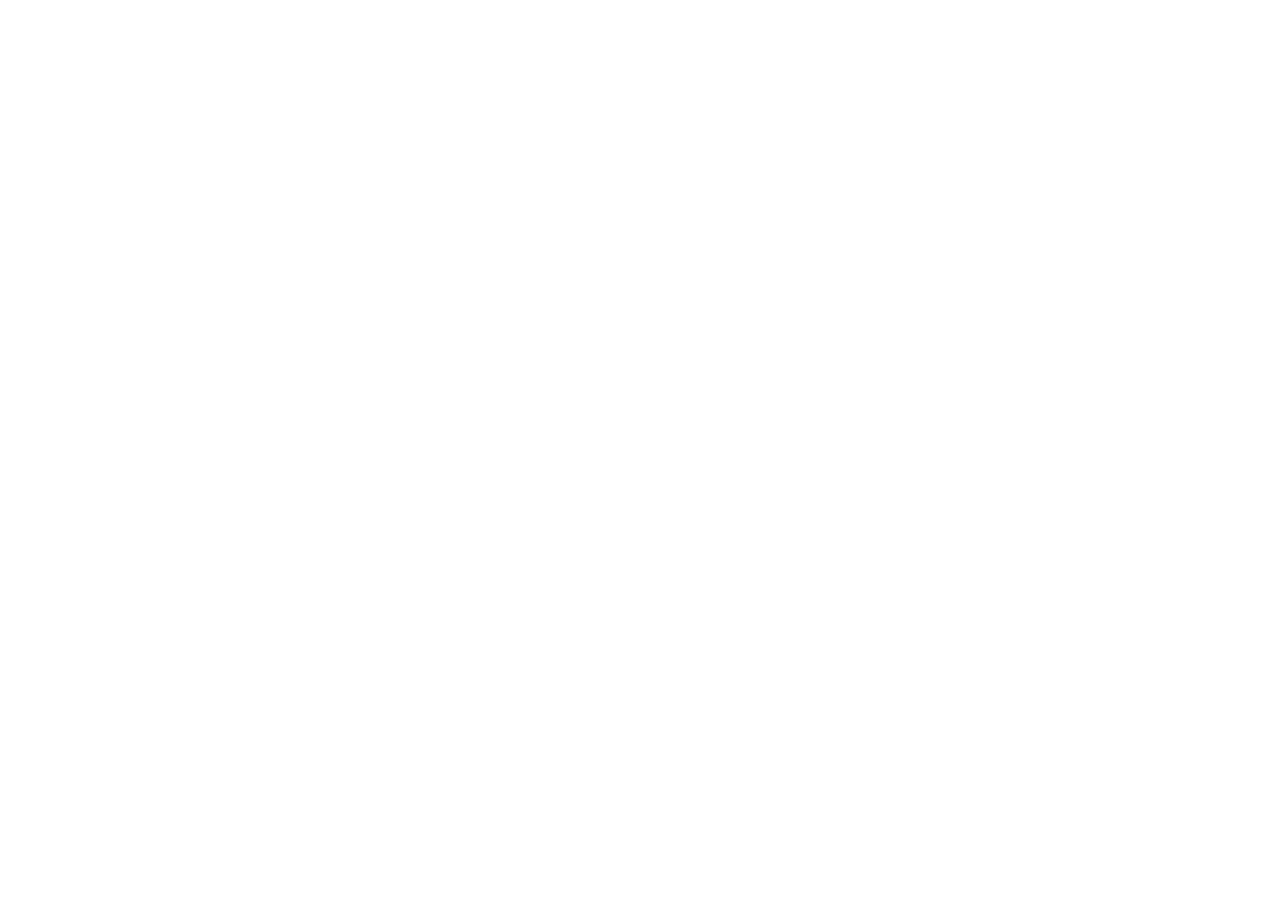
==== index.html @ 63d24fc3 "feat: :tada: proyecto css y html" ====
<!DOCTYPE html>
<html lang="en">
<head>
    <meta charset="UTF-8">
    <meta name="viewport" content="width=device-width, initial-scale=1.0">
    <link rel="stylesheet" href="https://unpkg.com/boxicons@latest/css/boxicons.min.css">
    <link rel="stylesheet" href="css/style.css">
    <title>Document</title>
</head>
<body>
    
</body>
</html>
---- css/style.css ----
@import url('https://fonts.googleapis.com/css2?family=Poppins:ital,wght@0,100;0,200;0,300;0,400;0,500;0,600;0,700;0,800;0,900;1,100;1,200;1,300;1,400;1,500;1,600;1,700;1,800;1,900&display=swap');
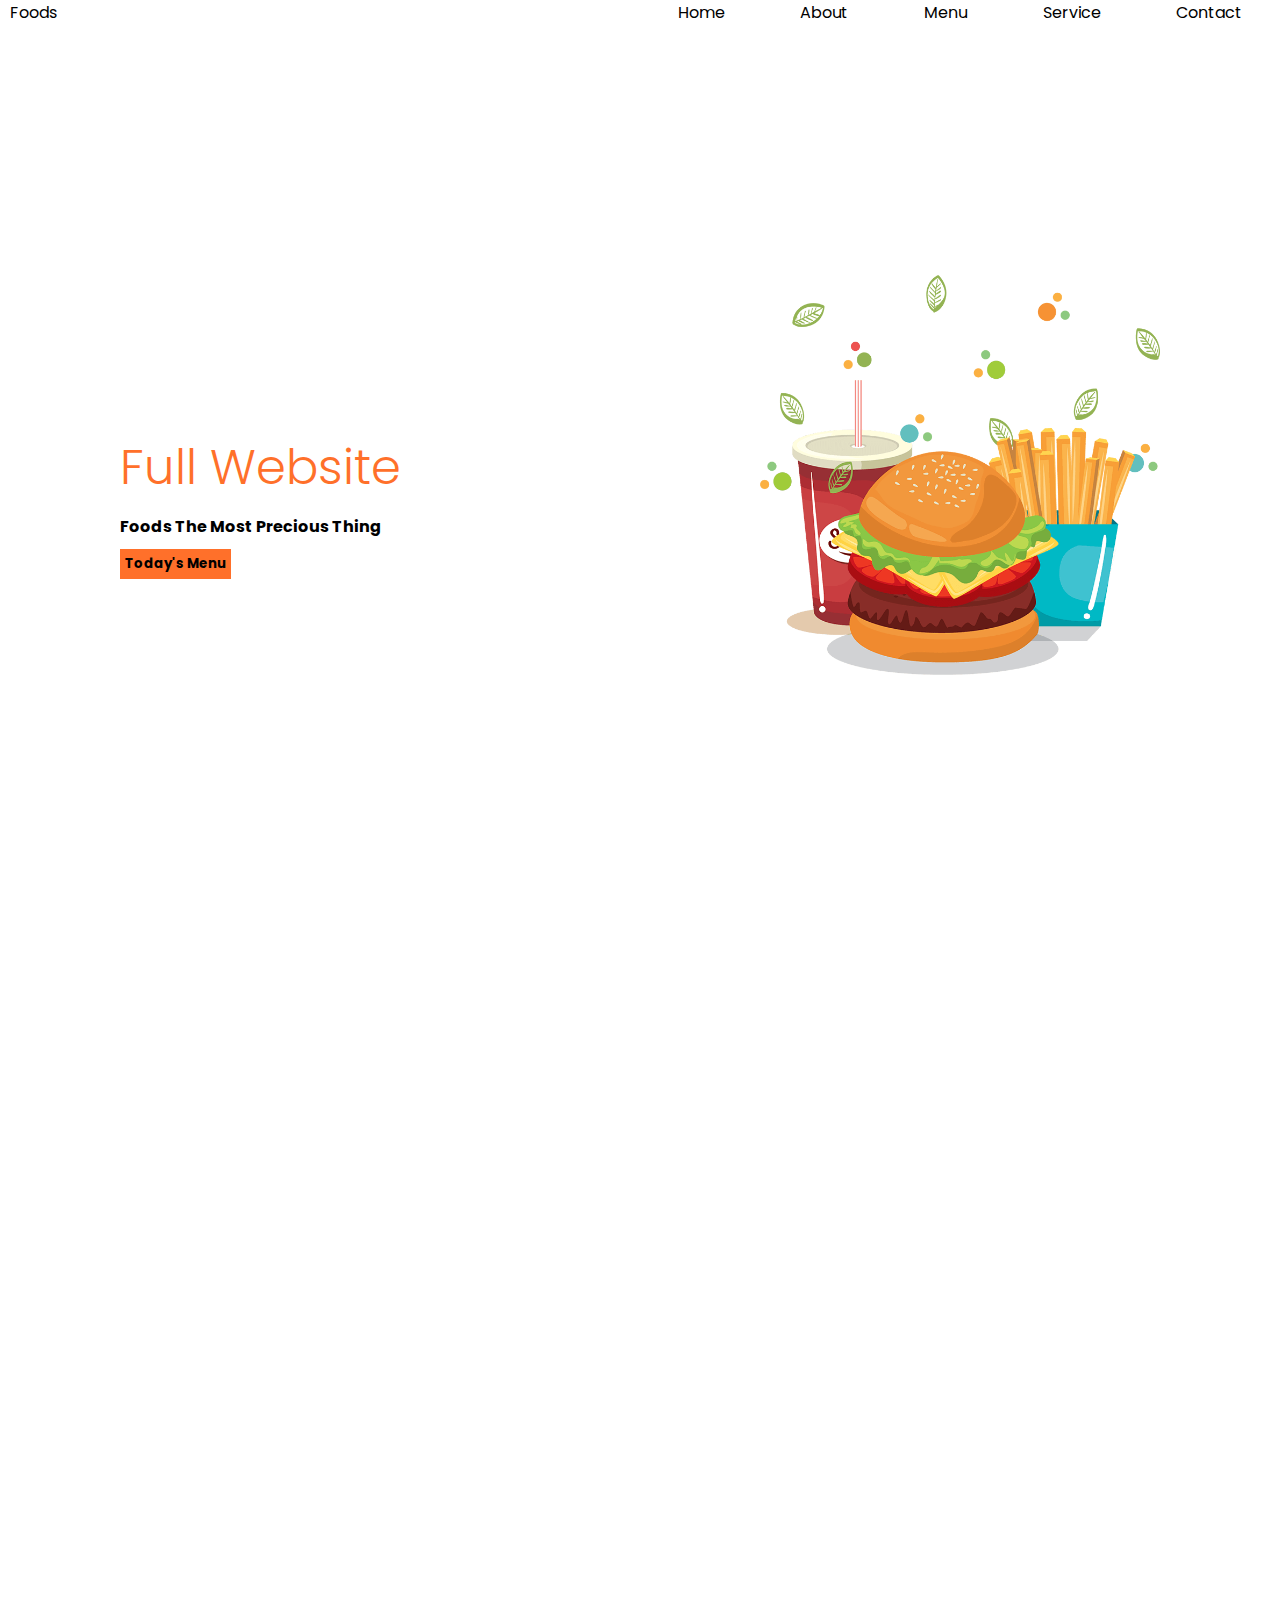
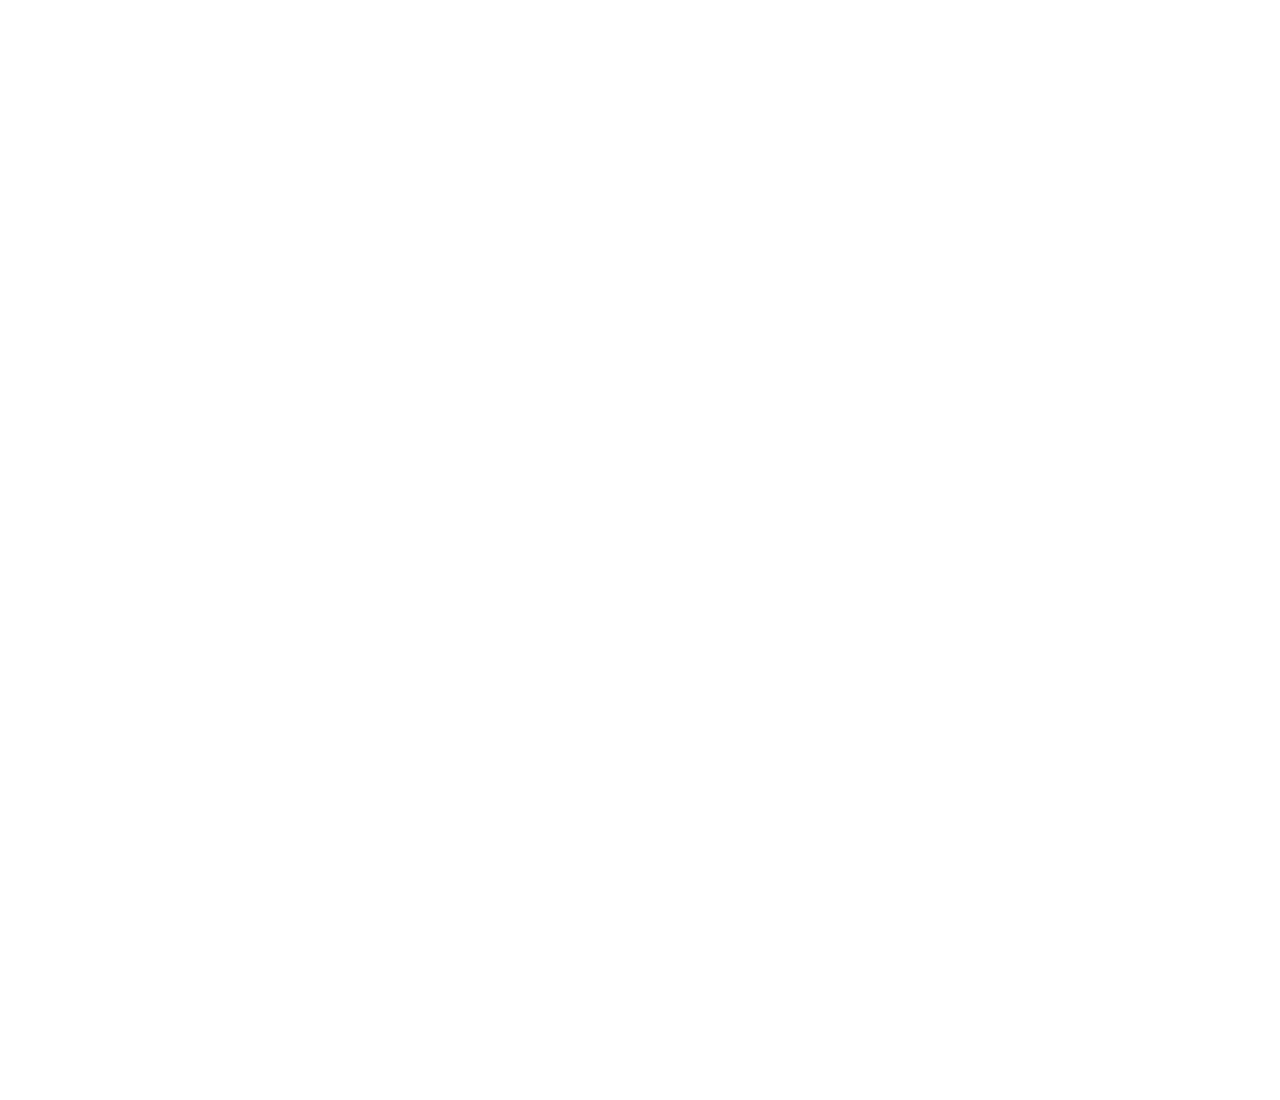
==== commit 7484424e: "feat: :lipstick: primer contenido" ====
--- a/index.html
+++ b/index.html
@@ -8,6 +8,28 @@
     <title>Document</title>
 </head>
 <body>
-    
+    <nav class="container">
+        <div class="content1">
+            <header class="header1">Foods</header>
+            <div class="cuadro1">
+                <h2>full website</h2>
+                <b>Foods the most precious thing</b>
+                <button>Today's Menu</button>
+            </div>
+        </div>
+        <div class="content2">
+            <header class="header2">
+                <ul>
+                    <li>home</li>
+                    <li>about</li>
+                    <li>menu</li>
+                    <li>service</li>
+                    <li>contact</li>
+                </ul>
+            </header>
+            <div class="cuadro2">
+                <img src="storage/img/home.png" alt="">
+            </div>
+        </div>
 </body>
 </html>--- a/css/style.css
+++ b/css/style.css
@@ -1,2 +1,70 @@
 @import url('https://fonts.googleapis.com/css2?family=Poppins:ital,wght@0,100;0,200;0,300;0,400;0,500;0,600;0,700;0,800;0,900;1,100;1,200;1,300;1,400;1,500;1,600;1,700;1,800;1,900&display=swap');
 
+*{
+    margin: 0;
+    padding: 0;
+    font-family: 'Poppins', sans-serif;
+    background-color: #fff;
+}
+
+.container{
+    width: 100vws;
+    /* height: 350px; */
+    height: 100hw;
+    display: grid;
+    grid-template-columns: 1fr 1fr;
+    grid-template-rows: 1fr 1fr 1fr;
+}
+
+.content1, .content2, 
+.content3, .content4,
+.content5, .content6{
+    height: 100vh;
+}
+
+.container .content1 header{
+    height: 30px;
+    text-transform: capitalize;
+    padding-inline-start: 10px;
+}
+.container .content1 h2{
+    font-size: 3em;
+    color: #ff702a;
+    font-weight: 300;
+}
+.container .content2 header ul{
+    display: flex;
+    flex-direction: row;
+    list-style: none;
+    justify-content: space-around;
+    text-transform: capitalize;
+}
+.content1 .cuadro1{
+    height: 100vh;
+    display: flex;
+    flex-direction: column;
+    align-items: center;
+    justify-content: center;
+    padding: 20px 120px;
+    text-transform: capitalize;
+}
+.content1 .cuadro1 h2, b, button{
+    align-self: flex-start;
+    margin-top: 10px;
+}
+.content1 .cuadro1 button{
+    background: #ff702a;
+    border: none;
+    font-weight: 700;
+    padding: 5px;
+}
+.content2 div{
+    /* height: 325px; */
+    height: 100vh;
+    display: flex;
+    justify-content: center;
+    align-items: center;
+}
+.content2 img{
+    width: 400px;
+}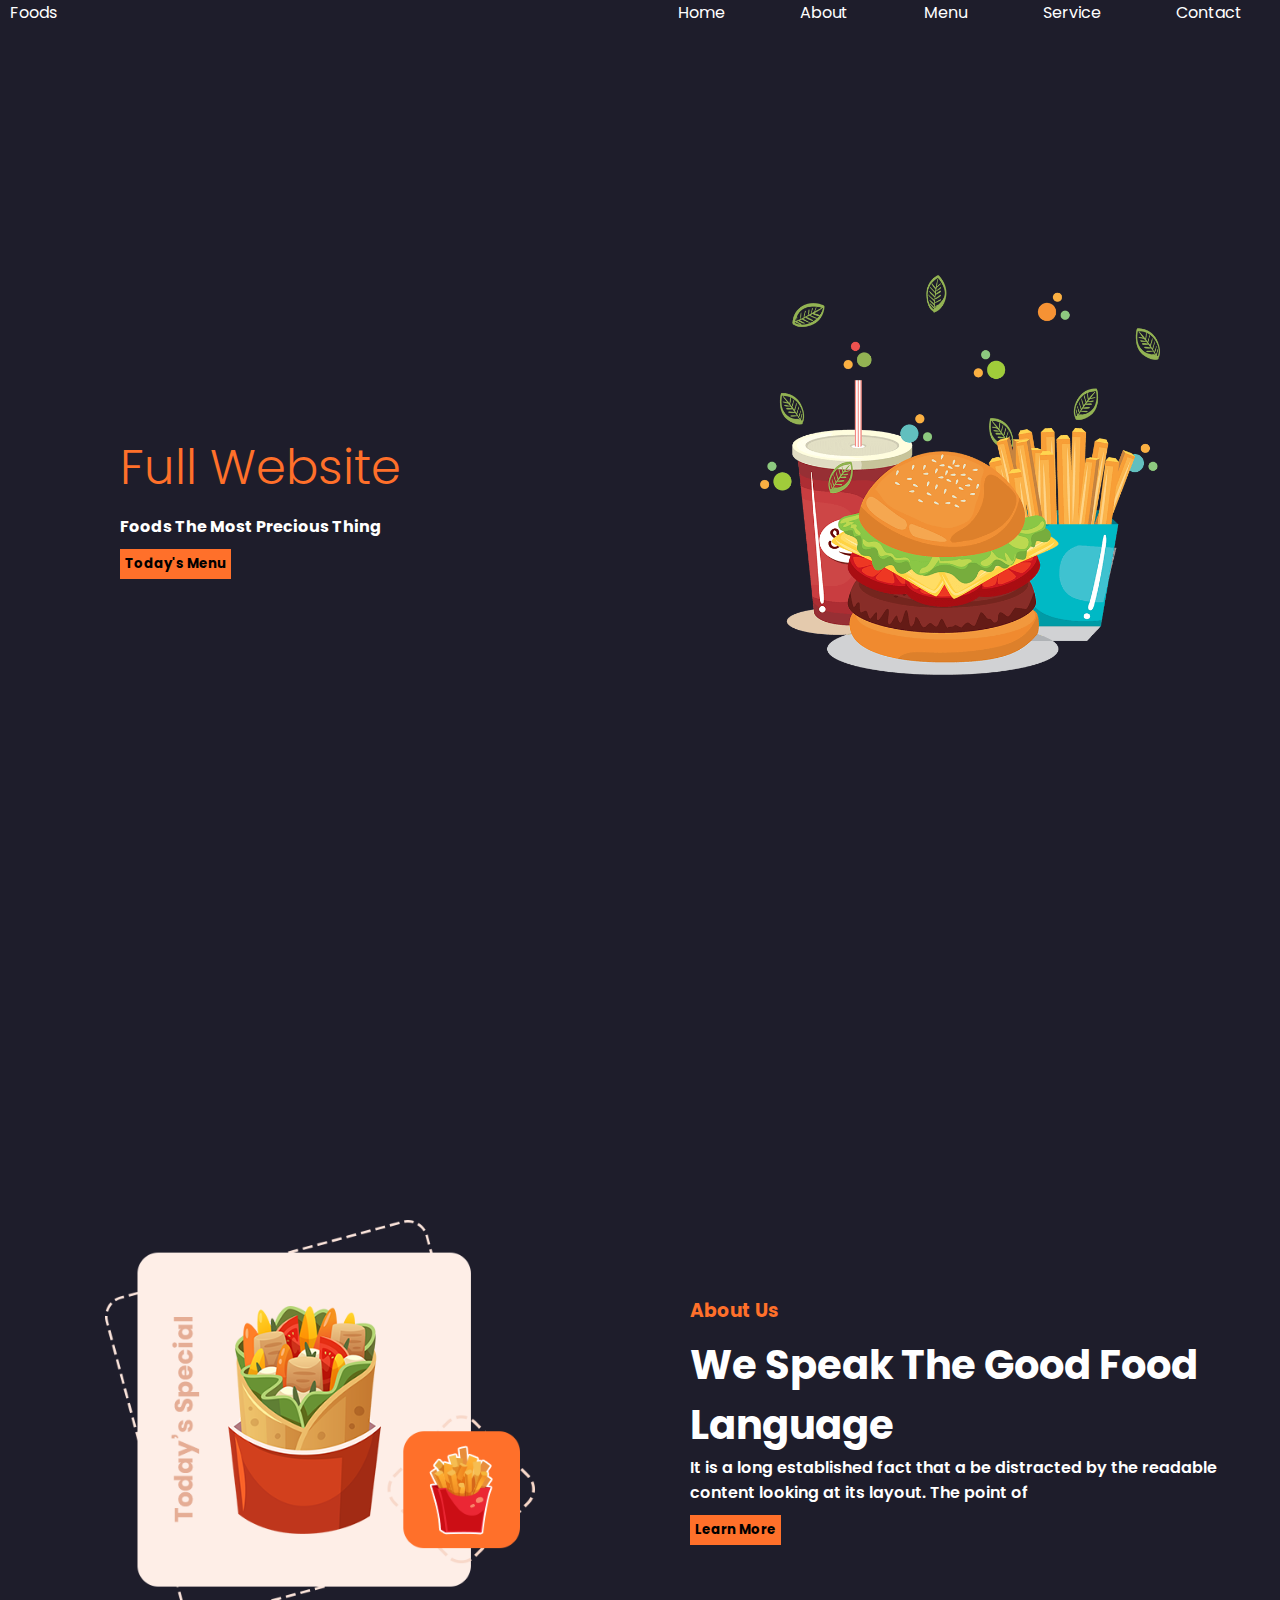
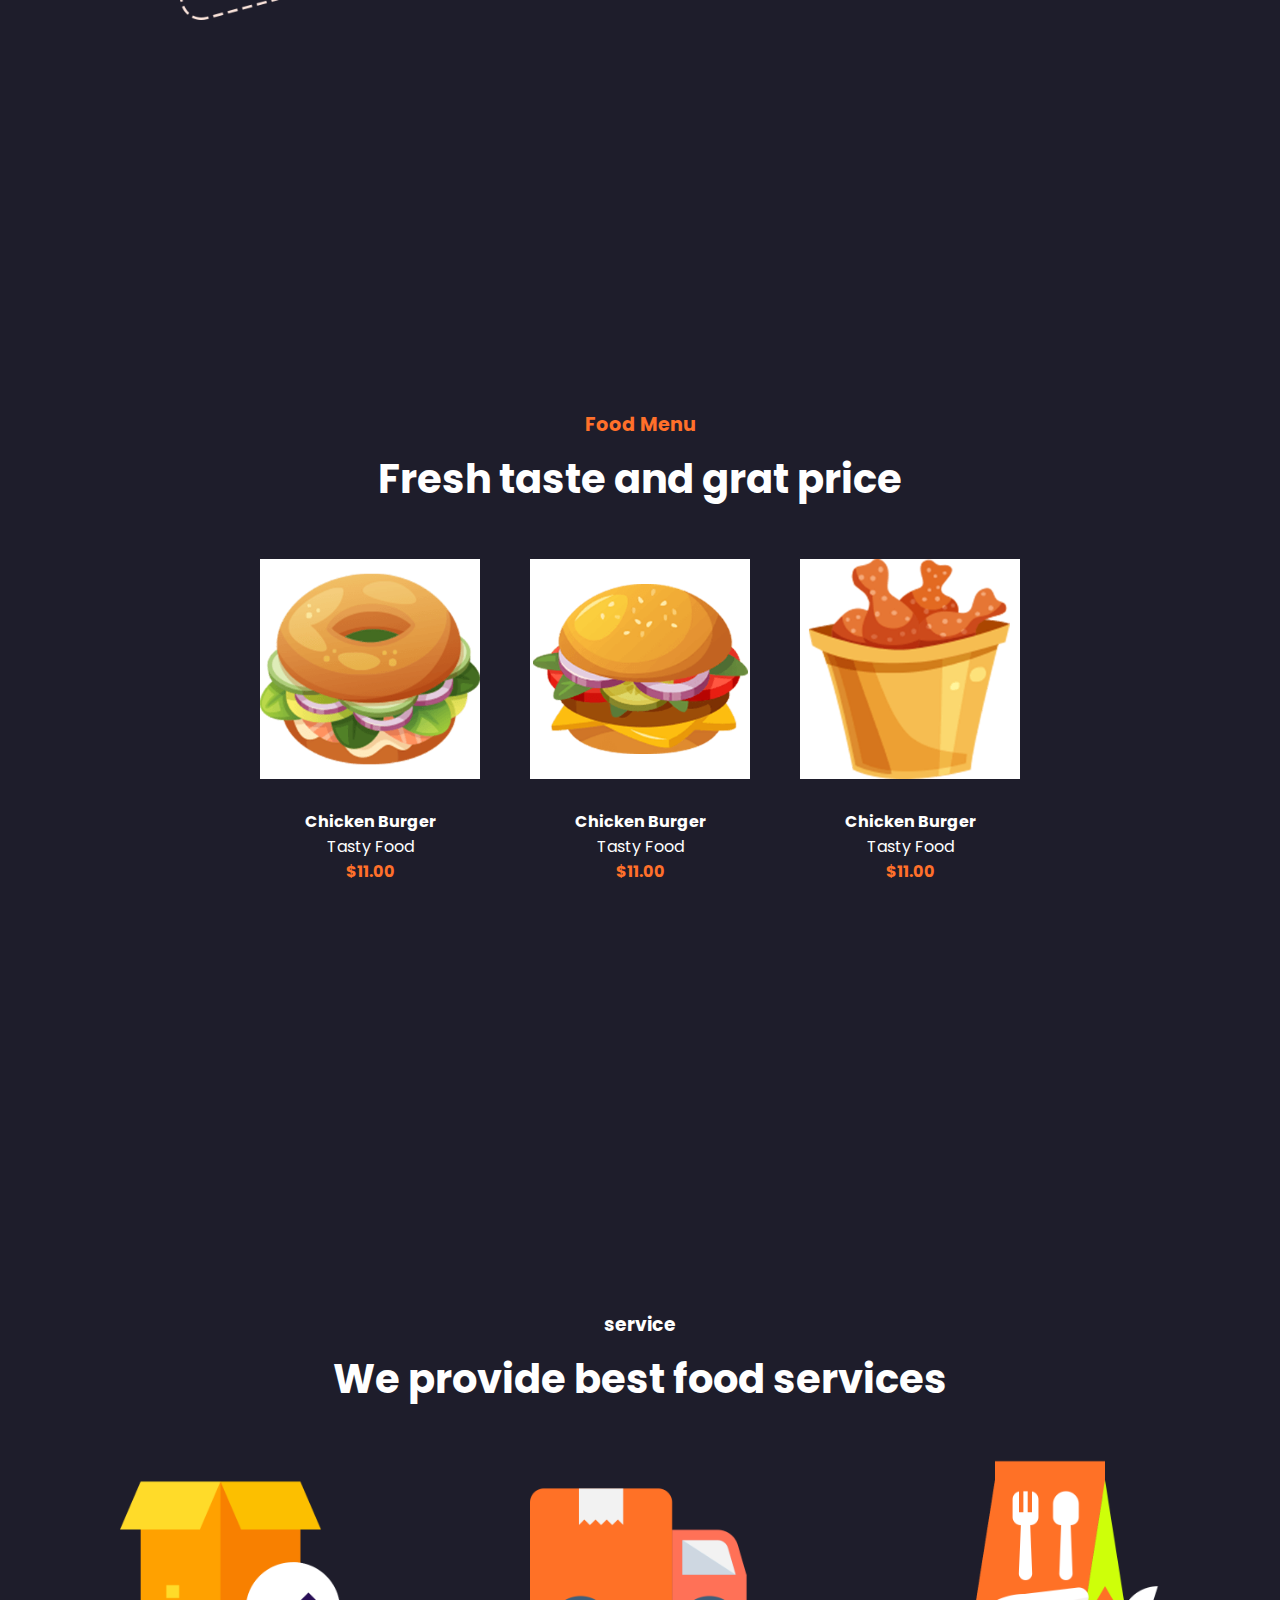
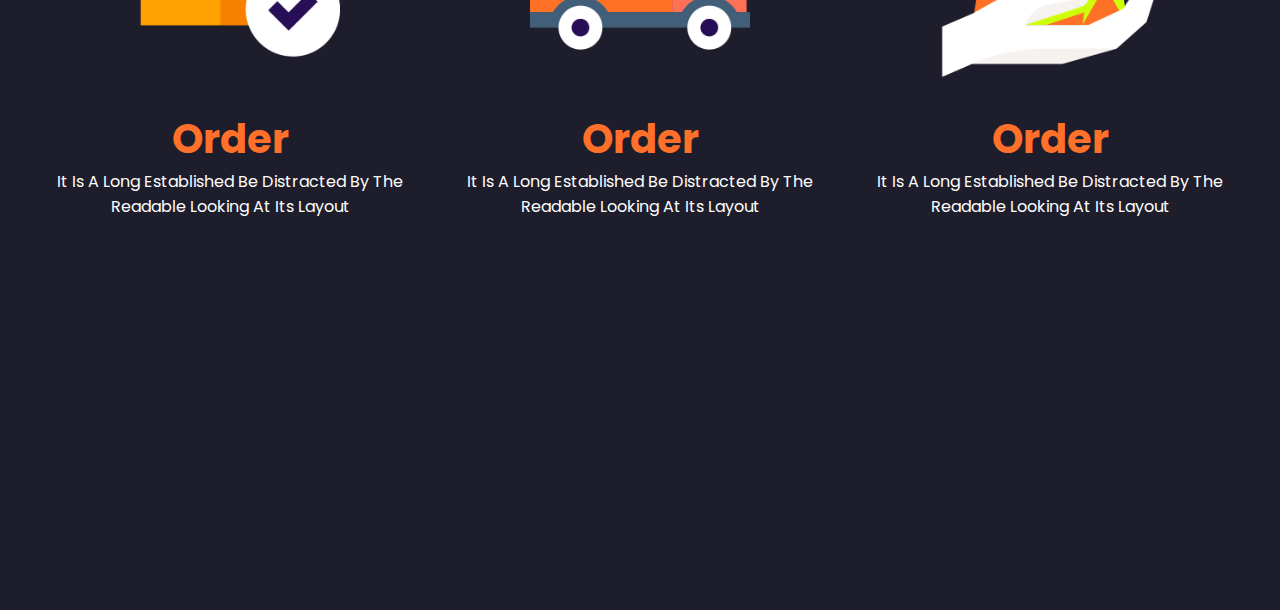
==== commit d42c3c55: "style: :lipstick: info service" ====
--- a/index.html
+++ b/index.html
@@ -31,5 +31,71 @@
                 <img src="storage/img/home.png" alt="">
             </div>
         </div>
+        <div class="content3">
+            <img src="storage/img/about.png" alt="">
+        </div>
+        <div class="content4">
+            <h3>About Us</h3>
+            <b>We speak the good food language</b>
+            <p>It is a long established fact that a 
+                be distracted by the readable content 
+                looking at its layout. The point of</p>
+            <button>Learn More</button>
+        </div>
+        <div class="content5">
+            <h3>Food Menu</h3>
+            <b>Fresh taste and grat price</b>
+            <div class="fila">
+                <img src="storage/img/food1.png" alt="">
+                <img src="storage/img/food2.png" alt="">
+                <img src="storage/img/food3.png" alt="">
+                <div>
+                    <b>chicken burger</b>
+                    <p>tasty food</p>
+                    <b>$11.00</b>
+                </div>
+                <div>
+                    <b>chicken burger</b>
+                    <p>tasty food</p>
+                    <b>$11.00</b>
+                </div>
+                <div>
+                    <b>chicken burger</b>
+                    <p>tasty food</p>
+                    <b>$11.00</b>
+                </div>
+                
+            </div>
+        </div>
+        <div class="content6">
+            <h3>service</h3>
+            <b>We provide best food services</b>
+            <div class="fila">
+                <img src="storage/img/s1.png" alt="">
+                <img src="storage/img/s2.png" alt="">
+                <img src="storage/img/s3.png" alt="">
+                <div>
+                    <b>Order</b>
+                    <p>It is a long established  
+                        be distracted by the readable 
+                        looking at its layout</p>
+                </div>
+                <div>
+                    <b>Order</b>
+                    <p>It is a long established  
+                        be distracted by the readable 
+                        looking at its layout</p>
+                </div>
+                <div>
+                    <b>Order</b>
+                    <p>It is a long established  
+                        be distracted by the readable 
+                        looking at its layout</p>
+                </div>
+            </div>
+            
+        </div> 
+        
+    </nav>
 </body>
 </html>--- a/css/style.css
+++ b/css/style.css
@@ -4,7 +4,7 @@
     margin: 0;
     padding: 0;
     font-family: 'Poppins', sans-serif;
-    background-color: #fff;
+    background: #1e1d2b;
 }
 
 .container{
@@ -14,6 +14,7 @@
     display: grid;
     grid-template-columns: 1fr 1fr;
     grid-template-rows: 1fr 1fr 1fr;
+    color: #fff;
 }
 
 .content1, .content2, 
@@ -67,4 +68,115 @@
 }
 .content2 img{
     width: 400px;
+}
+.content3 img{
+    height: 400px;
+}
+.content3{
+    display: flex;
+    justify-content: center;
+    align-items: center;
+}
+.content4{
+    display: flex;
+    flex-direction: column;
+    justify-content: center;
+    padding-left: 50px;
+}
+.content4 h3{
+    color: #ff702a;
+}
+.content4 b{
+    font-size: 2.5em;
+    text-transform: capitalize;
+}
+.content4 p{
+    font-weight: 600;
+}
+.content4 button{
+    background: #ff702a;
+    border: none;
+    font-weight: 700;
+    padding: 5px;
+}
+.content5{
+    grid-column: 1/3;
+    display: flex;
+    flex-direction: column;
+    align-items: center;
+    padding-top: 70px;
+}
+.content5 h3{
+    font-size: 1.2em;
+    color: #ff702a;
+}
+.content5 b{
+    font-size: 2.5em;
+    align-self: center;
+}
+.content5 .fila{
+    display: grid;
+    padding: 50px;
+    gap: 20px 50px;
+    grid-template-columns: 1fr 1fr 1fr;
+    grid-template-rows: 1fr 1fr;
+}
+.content5 .fila img{
+    display: flex;
+    align-items: center;
+    height: 220px;
+    background: #fff;
+}
+.content5 .fila div{
+    display: flex;
+    flex-direction: column;
+    text-transform: capitalize;
+}
+.content5 .fila div p{
+    align-self: center;
+}
+.content5 .fila div b:first-child{
+    font-size: 1em;
+}
+
+.content5 .fila div b:last-child{
+    color: #ff702a;
+    font-size: 1em;
+    margin: 0;
+}
+.content6{
+    grid-column: 1/3;
+    display: flex;
+    flex-direction: column;
+    align-items: center;
+}
+.content6 b{
+    display: flex;
+    font-size: 2.5em;
+    align-self: center;
+}
+.content6 .fila{
+    display: grid;
+    padding: 50px;
+    gap: 20px 50px;
+    grid-template-columns: 1fr 1fr 1fr;
+    grid-template-rows: 1fr 1fr;
+}
+
+.content6 .fila img{
+    display: flex;
+    align-items: center;
+    height: 220px;
+    justify-self: center;
+}
+.content6 .fila div{
+    display: flex;
+    flex-direction: column;
+    text-transform: capitalize;
+}
+.content6 .fila div b{
+    color: #ff702a;
+}
+.content6 .fila div p{
+    text-align: center;
 }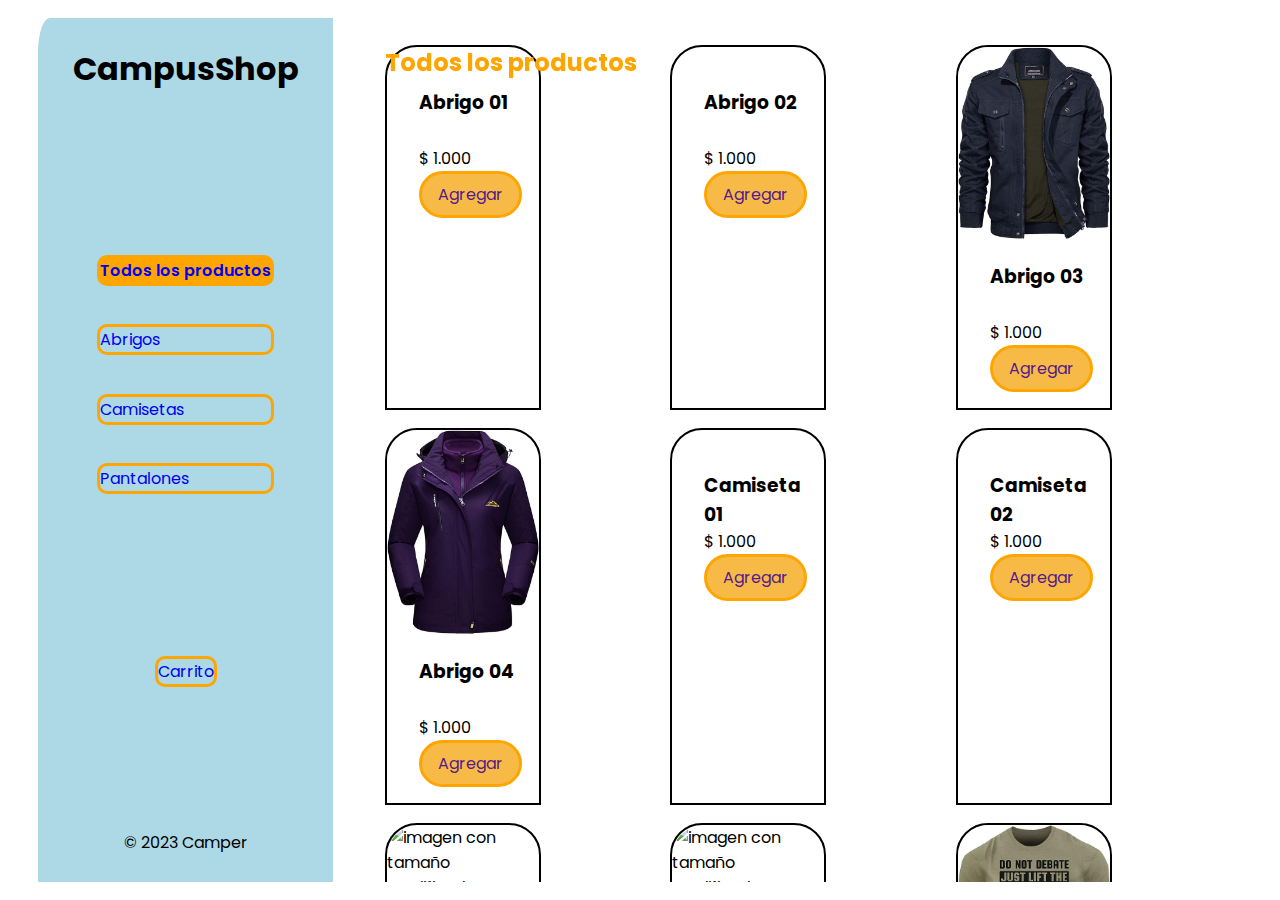
==== commit 3b48ab06: "style: :lipstick: se reestructura html carrito" ====
--- a/index.html
+++ b/index.html
@@ -8,94 +8,153 @@
     <title>Document</title>
 </head>
 <body>
-    <nav class="container">
-        <div class="content1">
-            <header class="header1">Foods</header>
-            <div class="cuadro1">
-                <h2>full website</h2>
-                <b>Foods the most precious thing</b>
-                <button>Today's Menu</button>
-            </div>
-        </div>
-        <div class="content2">
-            <header class="header2">
-                <ul>
-                    <li>home</li>
-                    <li>about</li>
-                    <li>menu</li>
-                    <li>service</li>
-                    <li>contact</li>
-                </ul>
-            </header>
-            <div class="cuadro2">
-                <img src="storage/img/home.png" alt="">
-            </div>
-        </div>
-        <div class="content3">
-            <img src="storage/img/about.png" alt="">
-        </div>
-        <div class="content4">
-            <h3>About Us</h3>
-            <b>We speak the good food language</b>
-            <p>It is a long established fact that a 
-                be distracted by the readable content 
-                looking at its layout. The point of</p>
-            <button>Learn More</button>
-        </div>
-        <div class="content5">
-            <h3>Food Menu</h3>
-            <b>Fresh taste and grat price</b>
-            <div class="fila">
-                <img src="storage/img/food1.png" alt="">
-                <img src="storage/img/food2.png" alt="">
-                <img src="storage/img/food3.png" alt="">
+    <aside>
+        <h1>CampusShop</h1>
+        <!-- <img src="storage/img/campusshop_azul.png" alt=""> -->
+        <nav>
+            <ul class="navigation">
+                <li><a href="index.html">Todos los productos</a></li>
+                <li><a href="abrigos.html">Abrigos</a></li>
+                <li><a href="camisetas.html">Camisetas</a></li>
+                <li><a href="pantalones.html">Pantalones</a></li>
+            </ul>
+        </nav>
+        <a href="carrito.html">Carrito</a>
+        <footer>© 2023 Camper</footer>
+    </aside>
+    <main>
+        <h2>Todos los productos</h2>
+        <section>
+            <article>
+                <img src="storage/img/abrigoWhiteMoerdeng.jpg" alt="">
                 <div>
-                    <b>chicken burger</b>
-                    <p>tasty food</p>
-                    <b>$11.00</b>
+                    <h3>Abrigo 01</h3>
+                    <p>$ 1.000</p>
+                    <a href="">Agregar</a>
                 </div>
+            </article>
+            <article>
+                <img src="storage/img/abrigoBlackMoerdeng.jpg" alt="">
                 <div>
-                    <b>chicken burger</b>
-                    <p>tasty food</p>
-                    <b>$11.00</b>
+                    <h3>Abrigo 02</h3>
+                    <p>$ 1.000</p>
+                    <a href="">Agregar</a>
                 </div>
+            </article>
+            <article>
+                <img src="storage/img/chaquetaBlueTagvasen.jpg" alt="">
                 <div>
-                    <b>chicken burger</b>
-                    <p>tasty food</p>
-                    <b>$11.00</b>
+                    <h3>Abrigo 03</h3>
+                    <p>$ 1.000</p>
+                    <a href="">Agregar</a>
                 </div>
-                
-            </div>
-        </div>
-        <div class="content6">
-            <h3>service</h3>
-            <b>We provide best food services</b>
-            <div class="fila">
-                <img src="storage/img/s1.png" alt="">
-                <img src="storage/img/s2.png" alt="">
-                <img src="storage/img/s3.png" alt="">
+            </article>
+            <article>
+                <img src="storage/img/chaquetaEsquiMagcomsen.jpg" alt="">
                 <div>
-                    <b>Order</b>
-                    <p>It is a long established  
-                        be distracted by the readable 
-                        looking at its layout</p>
+                    <h3>Abrigo 04</h3>
+                    <p>$ 1.000</p>
+                    <a href="">Agregar</a>
                 </div>
+            </article>
+            <article>
+                <img src="storage/img/camisetaBlueMagcomsen.jpg" alt="">
                 <div>
-                    <b>Order</b>
-                    <p>It is a long established  
-                        be distracted by the readable 
-                        looking at its layout</p>
+                    <h3>Camiseta 01</h3>
+                    <p>$ 1.000</p>
+                    <a href="">Agregar</a>
                 </div>
+            </article>
+            <article>
+                <img src="storage/img/camisetaGreenMagcomsen.jpg" alt="">
                 <div>
-                    <b>Order</b>
-                    <p>It is a long established  
-                        be distracted by the readable 
-                        looking at its layout</p>
+                    <h3>Camiseta 02</h3>
+                    <p>$ 1.000</p>
+                    <a href="">Agregar</a>
                 </div>
-            </div>
-            
-        </div> 
-        
-    </nav>
+            </article>
+            <article>
+                <img src="storage/img/pantalonBlueCqr.jpg" alt="imagen con tamaño modificado" width="189" height="264">
+                <div>
+                    <h3>Pantalon 01</h3>
+                    <p>$ 1.000</p>
+                    <a href="">Agregar</a>
+                </div>
+            </article>
+            <article>
+                <img src="storage/img/pantalonBrownCqr.jpg" alt="imagen con tamaño modificado" width="189" height="264">
+                <div>
+                    <h3>Pantalon 02</h3>
+                    <p>$ 1.000</p>
+                    <a href="">Agregar</a>
+                </div>
+            </article>
+
+            <article>
+                <img src="storage/img/camisaGym1.jpg" alt="">
+                <div>
+                    <h3>Camiseta 03</h3>
+                    <p>$ 1.000</p>
+                    <a href="">Agregar</a>
+                </div>
+            </article>
+            <article>
+                <img src="storage/img/camisetaBrownWdirara.jpg" alt="">
+                <div>
+                    <h3>Camiseta 04</h3>
+                    <p>$ 1.000</p>
+                    <a href="">Agregar</a>
+                </div>
+            </article>
+            <article>
+                <img src="storage/img/camisetaPokemon.jpg" alt="">
+                <div>
+                    <h3>Abrigo 03</h3>
+                    <p>$ 1.000</p>
+                    <a href="">Agregar</a>
+                </div>
+            </article>
+            <article>
+                <img src="storage/img/camisetaGym1.jpg" alt="">
+                <div>
+                    <h3>Abrigo 04</h3>
+                    <p>$ 1.000</p>
+                    <a href="">Agregar</a>
+                </div>
+            </article>
+            <article>
+                <img src="storage/img/camuflado.jpg" alt="">
+                <div>
+                    <h3>Pantalon 03</h3>
+                    <p>$ 1.000</p>
+                    <a href="">Agregar</a>
+                </div>
+            </article>
+            <article>
+                <img src="storage/img/jeanHungson.jpg" alt="">
+                <div>
+                    <h3>Pantalon 04</h3>
+                    <p>$ 1.000</p>
+                    <a href="">Agregar</a>
+                </div>
+            </article>
+            <article>
+                <img src="storage/img/jeanRoto.jpg" alt="">
+                <div>
+                    <h3>Pantalon 05</h3>
+                    <p>$ 1.000</p>
+                    <a href="">Agregar</a>
+                </div>
+            </article>
+            <article>
+                <img src="storage/img/pantalonBrownThwei.jpg" alt="">
+                <div>
+                    <h3>Pantalon 06</h3>
+                    <p>$ 1.000</p>
+                    <a href="">Agregar</a>
+                </div>
+            </article>
+        </section>
+    </main>
 </body>
 </html>--- a/css/style.css
+++ b/css/style.css
@@ -1,182 +1,262 @@
 @import url('https://fonts.googleapis.com/css2?family=Poppins:ital,wght@0,100;0,200;0,300;0,400;0,500;0,600;0,700;0,800;0,900;1,100;1,200;1,300;1,400;1,500;1,600;1,700;1,800;1,900&display=swap');
-
-*{
+@import url('variables.css');
+
+
+* {
     margin: 0;
     padding: 0;
-    font-family: 'Poppins', sans-serif;
-    background: #1e1d2b;
-}
-
-.container{
-    width: 100vws;
-    /* height: 350px; */
-    height: 100hw;
+    box-sizing: border-box;
+    font-family: "Poppins", sans-serif;
+    scroll-behavior: smooth;
+    background-color: transparent;
+  }
+
+body {
+    width: auto;
+    padding: 2svh 3vw;
+    display: flex;
+    height: 100svh;
+    column-gap: 2vw;
+} 
+
+aside {
+    display:flex;
+    width: 25%;
+    flex-direction: column;
+    align-items: center;
+    padding: 3svh 2vw;
+    justify-content: space-between;
+    background: var(--primary-color);
+    border-start-start-radius: 4%;
+}
+
+aside a {
+    display: flex;
+}
+
+aside .borderCarrito {
+    background: var(--secundary-color);
+    /* border: black solid; */
+    font-weight: 600;
+    border-radius: 10px;
+}
+
+aside img {
+    width: 200px;
+}
+
+main {
+    width: 75%;
+    overflow-y: scroll;
+    padding: 3svh 2vw;
+    border-radius: 3%;
+}
+
+main section {
+    display:grid;
+    grid-template-columns: repeat(auto-fit, minmax(240px,1fr));
+    grid-template-rows: auto;
+    gap: 2svh 2vw;
+}
+
+main section article {
+    border-top-left-radius: 2em;
+    border-top-right-radius: 2em;
+    border: 2px solid black;
+    width: 60%;
+}
+
+main section article img {
+    width: 100%;
+    max-height: max-content;
+    border-top-left-radius: 2em;
+    border-top-right-radius: 2em;
+}
+
+h2 {
+    position: fixed;
+    color: var(--secundary-color);
+}
+
+.navigation li {
+    padding: 1.2em 0;
+}
+
+.navigation_abrigos li {
+    padding: 1.2em 0;
+}
+
+.navigation_camisetas li {
+    padding: 1.2em 0;
+}
+
+.navigation_pantalones li {
+    padding: 1.2em 0;
+}
+
+.navigation_carrito {
+    padding: 1.2em 0;
+}
+
+.navigation li:first-child {
+    background: lightblue;
+    /* border: black solid; */
+    font-weight: 600;
+    border-radius: 10px;
+}
+
+.navigation li:first-child a {
+    background: var(--secundary-color);
+    /* border: black solid; */
+    font-weight: 600;
+    border-radius: 10px;
+}
+
+.navigation_abrigos li:nth-child(2) a {
+    background: var(--secundary-color);
+    /* border: black solid; */
+    font-weight: 600;
+    border-radius: 10px;
+}
+
+.navigation_camisetas li:nth-child(3) a {
+    background: var(--secundary-color);
+    /* border: black solid; */
+    font-weight: 600;
+    border-radius: 10px;
+}
+
+.navigation_pantalones li:last-child a {
+    background: var(--secundary-color);
+    /* border: black solid; */
+    font-weight: 600;
+    border-radius: 10px;
+}
+
+aside .backg  {
+    background: var(--secundary-color);
+    /* border: black solid; */
+    font-weight: 600;
+    border-radius: 10px;
+}
+
+li {
+    list-style: none;
+}
+
+main section article div {
+    width: 100%;
+    border-radius: 0 0 2em 2em;
+    box-sizing: border-box;
+    display: flex;
+    flex-direction: column;
+    flex-wrap: wrap;
+    padding: 1em 2em;
+}
+
+main section article div a {
+    margin-left: auto;
+}
+
+a {
+    text-decoration: none;
+    border: var(--secundary-color) solid;
+    border-radius: 10px;
+}
+
+
+
+main section article div a {
+    align-self: end;
+    border-radius: 2em;
+    padding: 0.5em 1em;
+    background: rgb(248, 186, 71);
+    /* border: 1px dashed red; */
+    /* background-color: blue; */
+}
+
+/* carrito --------------------------------------------------------------------------------*/
+
+
+.carrito_vw {
+    display: flex;
+    flex-direction: column;
+    width: 600px;
+    /* padding-right:300px ; */
+}
+
+.carrito_vw article {
     display: grid;
-    grid-template-columns: 1fr 1fr;
-    grid-template-rows: 1fr 1fr 1fr;
-    color: #fff;
-}
-
-.content1, .content2, 
-.content3, .content4,
-.content5, .content6{
-    height: 100vh;
-}
-
-.container .content1 header{
+    grid-template-columns: 1fr 1fr 1fr 1fr 1fr .5fr;
+    grid-template-rows: 1fr;
+    width: 600px;
+}
+
+.carrito article div {
+    font-size: 0.7em;
+    padding: 10px 20px;
+    justify-content: center;
+}
+
+
+.carrito article div:nth-child(3) {
+    width: 80px;
+}
+
+.carrito_vw img {
+    /* display: flex; */
+    height: 90px;
+    /* align-items: center; */
+}
+
+.carrito_vw img:last-child {
     height: 30px;
-    text-transform: capitalize;
-    padding-inline-start: 10px;
-}
-.container .content1 h2{
-    font-size: 3em;
-    color: #ff702a;
-    font-weight: 300;
-}
-.container .content2 header ul{
-    display: flex;
-    flex-direction: row;
-    list-style: none;
-    justify-content: space-around;
-    text-transform: capitalize;
-}
-.content1 .cuadro1{
-    height: 100vh;
-    display: flex;
-    flex-direction: column;
+    width: 30px;
+}
+
+.trash {
+    height: 30px;
+    width: 30px;
+    background: transparent;
+    border: transparent;
+    margin: 0;
+    padding: 0;
+}
+
+aside .navigation_carrito {
+    width: 169px;
+    height: 277px;
+}
+
+aside .navigation_carrito ul {
+    width: 169px;
+    height: 277px;
+}
+
+.navigation_carrito {
+    display: flex;
+    flex-direction: column;
+    justify-content: space-between;
+}
+
+.carrito_vw div {
+    display: flex;
+    justify-content: space-between;
+}
+.carrito_vw div a {
+    display: flex;
     align-items: center;
-    justify-content: center;
-    padding: 20px 120px;
-    text-transform: capitalize;
-}
-.content1 .cuadro1 h2, b, button{
-    align-self: flex-start;
-    margin-top: 10px;
-}
-.content1 .cuadro1 button{
-    background: #ff702a;
-    border: none;
-    font-weight: 700;
-    padding: 5px;
-}
-.content2 div{
-    /* height: 325px; */
-    height: 100vh;
-    display: flex;
-    justify-content: center;
+}
+
+#confirm-payment {
+    display: flex;
     align-items: center;
-}
-.content2 img{
-    width: 400px;
-}
-.content3 img{
-    height: 400px;
-}
-.content3{
-    display: flex;
-    justify-content: center;
-    align-items: center;
-}
-.content4{
-    display: flex;
-    flex-direction: column;
-    justify-content: center;
-    padding-left: 50px;
-}
-.content4 h3{
-    color: #ff702a;
-}
-.content4 b{
-    font-size: 2.5em;
-    text-transform: capitalize;
-}
-.content4 p{
-    font-weight: 600;
-}
-.content4 button{
-    background: #ff702a;
-    border: none;
-    font-weight: 700;
-    padding: 5px;
-}
-.content5{
-    grid-column: 1/3;
-    display: flex;
-    flex-direction: column;
-    align-items: center;
-    padding-top: 70px;
-}
-.content5 h3{
-    font-size: 1.2em;
-    color: #ff702a;
-}
-.content5 b{
-    font-size: 2.5em;
-    align-self: center;
-}
-.content5 .fila{
-    display: grid;
-    padding: 50px;
-    gap: 20px 50px;
-    grid-template-columns: 1fr 1fr 1fr;
-    grid-template-rows: 1fr 1fr;
-}
-.content5 .fila img{
-    display: flex;
-    align-items: center;
-    height: 220px;
-    background: #fff;
-}
-.content5 .fila div{
-    display: flex;
-    flex-direction: column;
-    text-transform: capitalize;
-}
-.content5 .fila div p{
-    align-self: center;
-}
-.content5 .fila div b:first-child{
-    font-size: 1em;
-}
-
-.content5 .fila div b:last-child{
-    color: #ff702a;
-    font-size: 1em;
-    margin: 0;
-}
-.content6{
-    grid-column: 1/3;
-    display: flex;
-    flex-direction: column;
-    align-items: center;
-}
-.content6 b{
-    display: flex;
-    font-size: 2.5em;
-    align-self: center;
-}
-.content6 .fila{
-    display: grid;
-    padding: 50px;
-    gap: 20px 50px;
-    grid-template-columns: 1fr 1fr 1fr;
-    grid-template-rows: 1fr 1fr;
-}
-
-.content6 .fila img{
-    display: flex;
-    align-items: center;
-    height: 220px;
-    justify-self: center;
-}
-.content6 .fila div{
-    display: flex;
-    flex-direction: column;
-    text-transform: capitalize;
-}
-.content6 .fila div b{
-    color: #ff702a;
-}
-.content6 .fila div p{
-    text-align: center;
-}+    /* background: orange; */
+    gap: 2em;
+    border: black solid;
+    border-radius: 15px;
+}
+
+#confirm-payment a {
+    background: var(--secundary-color);
+}
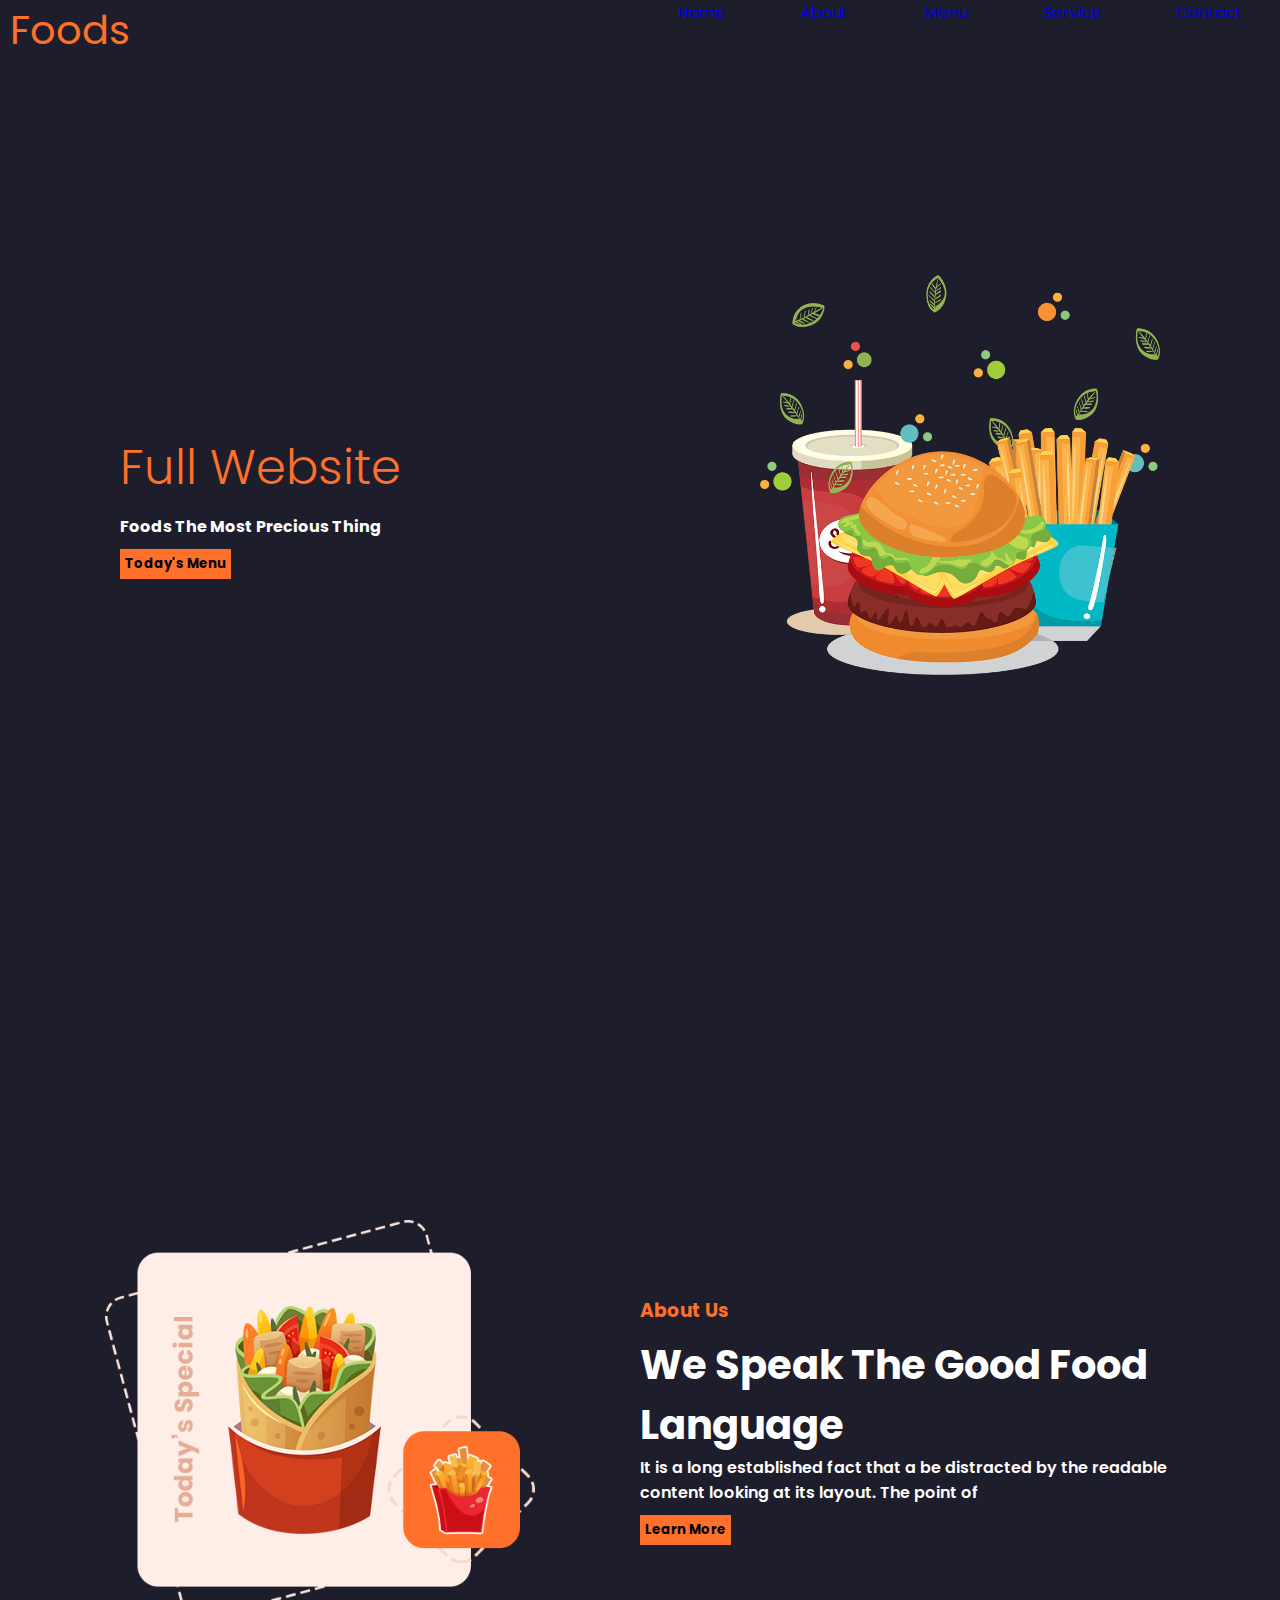
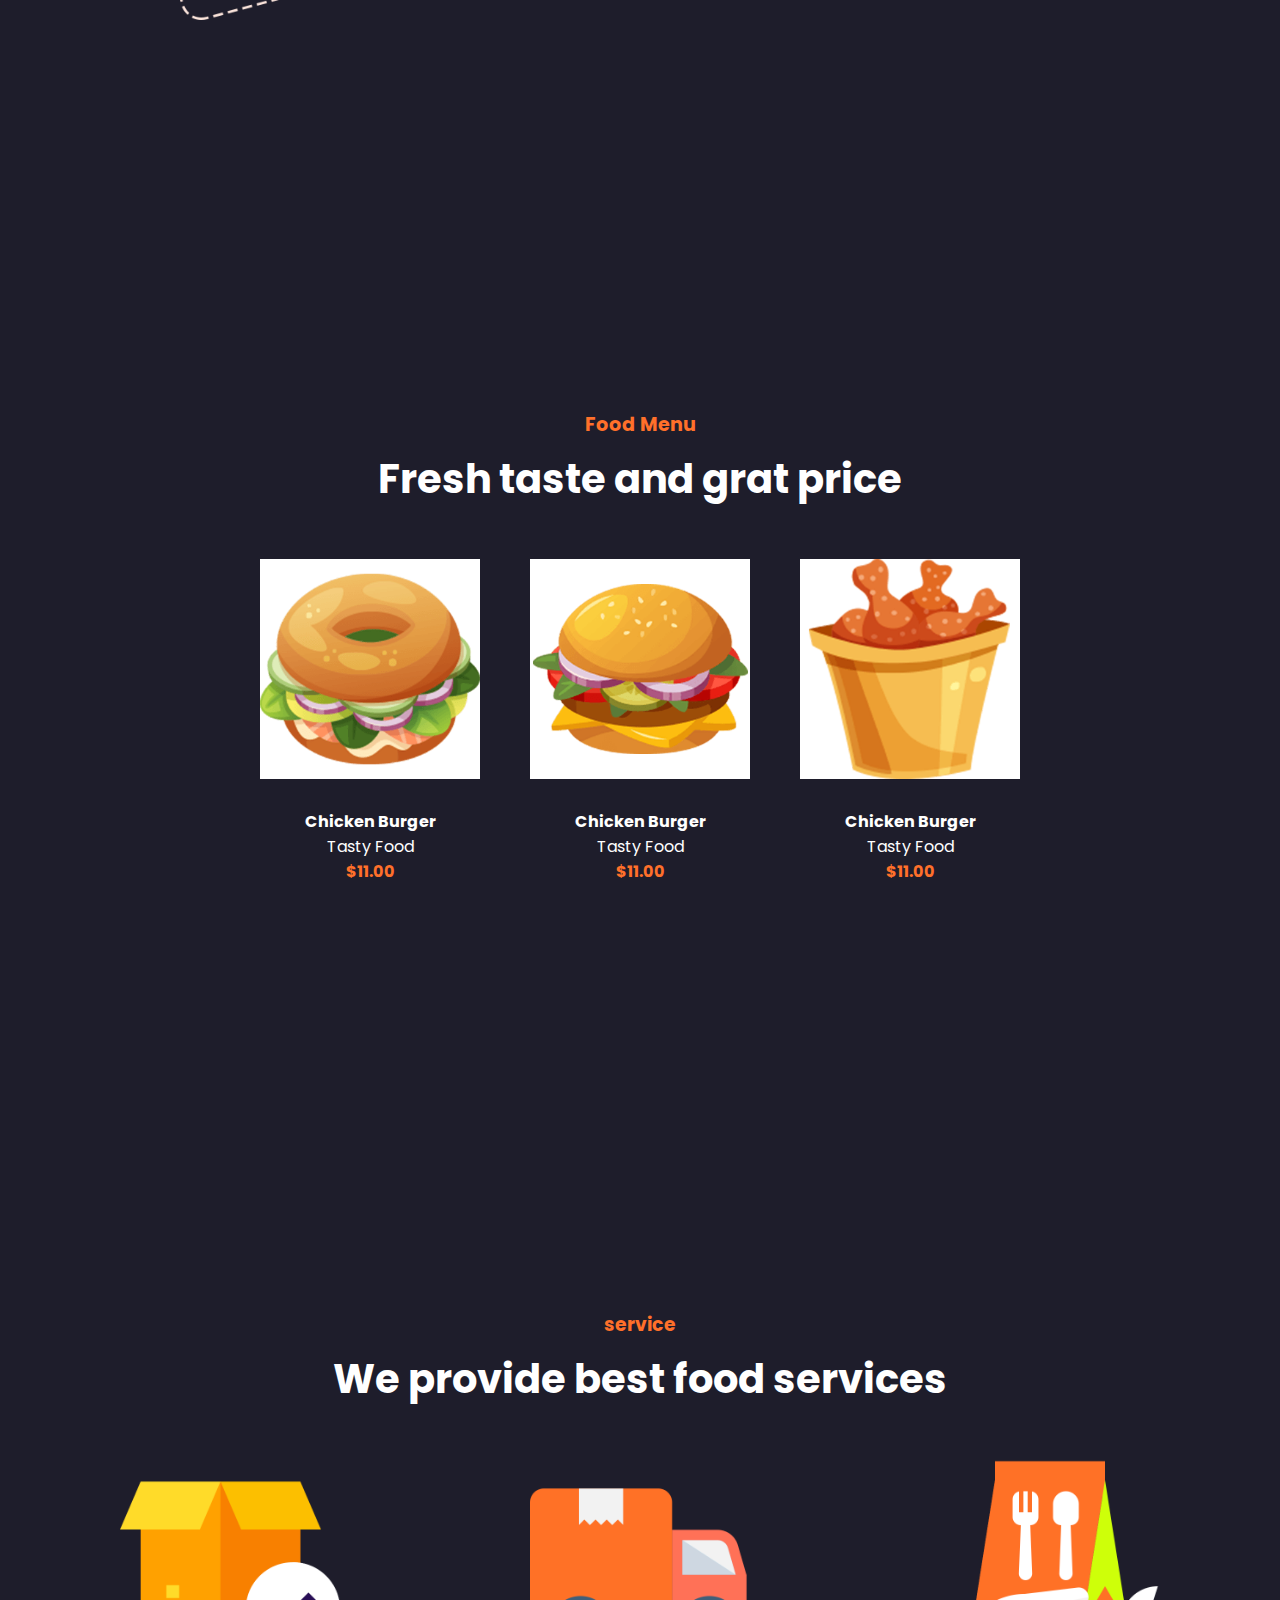
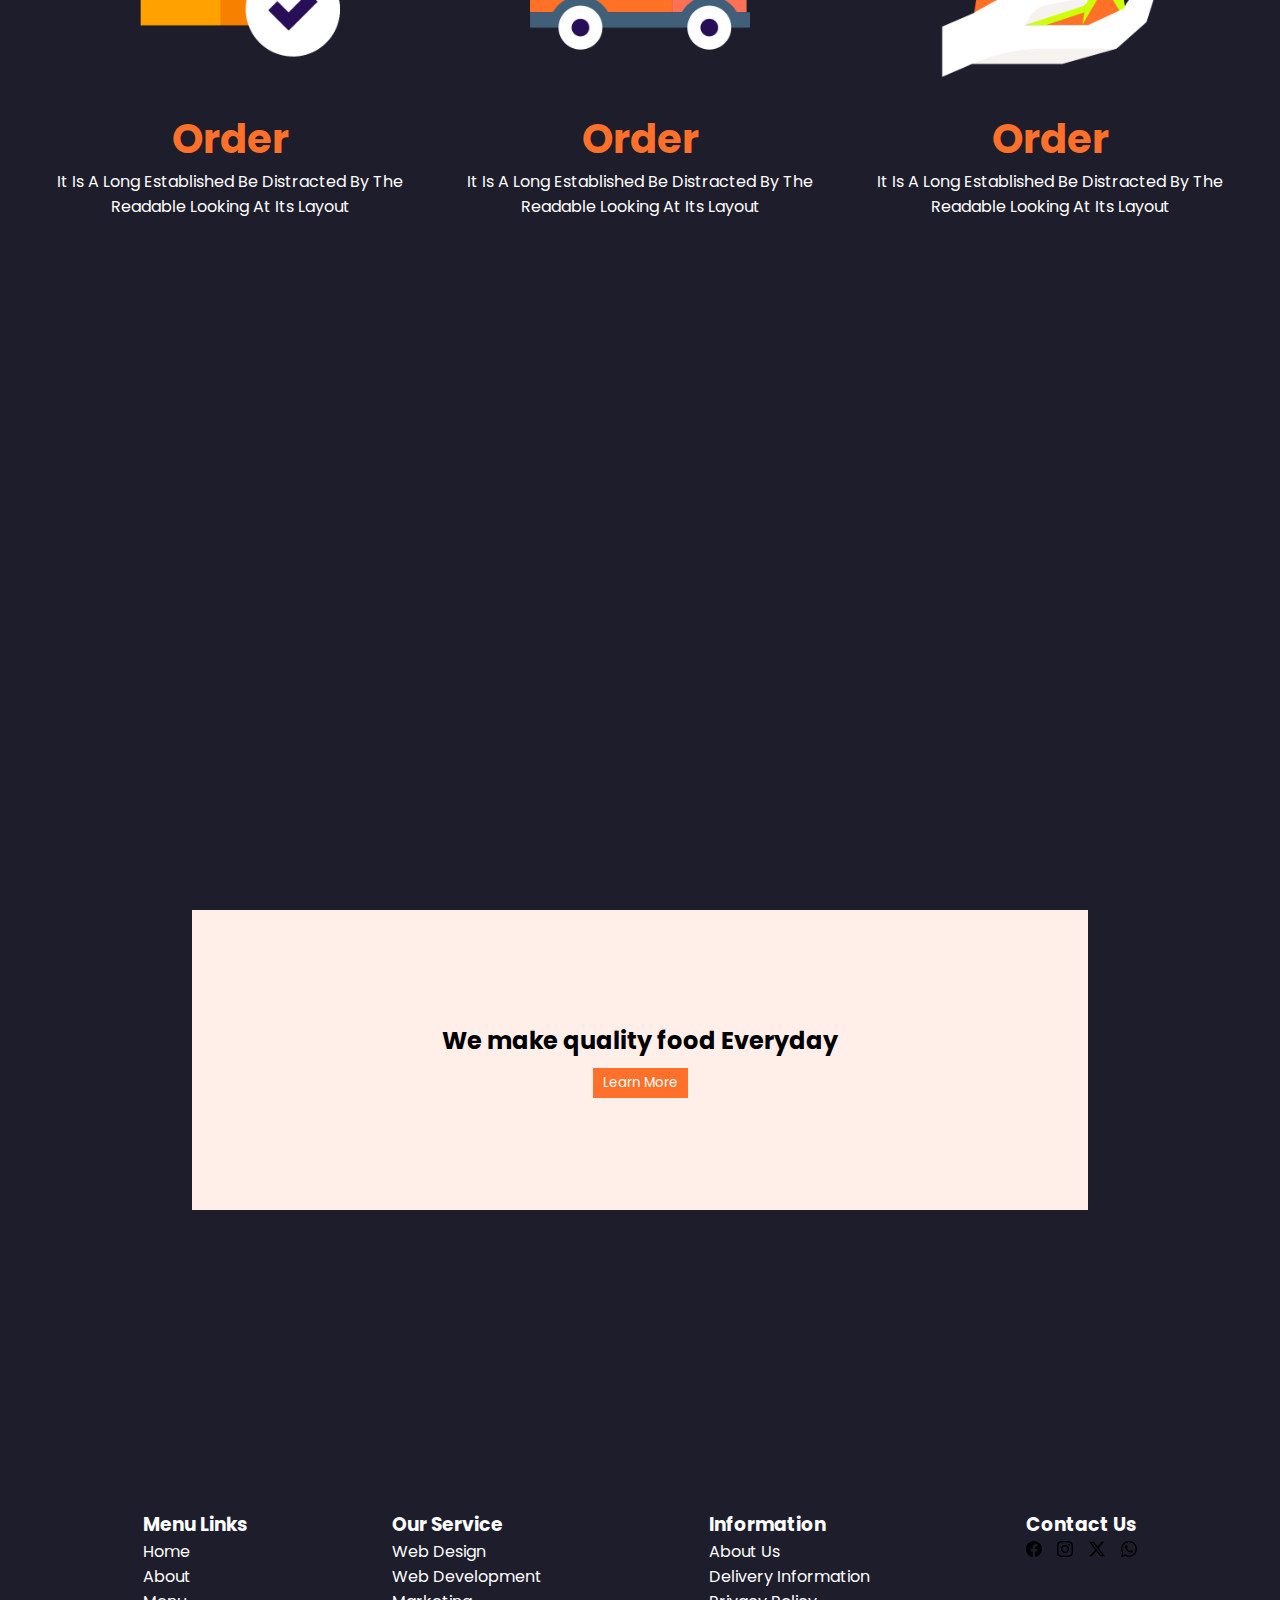
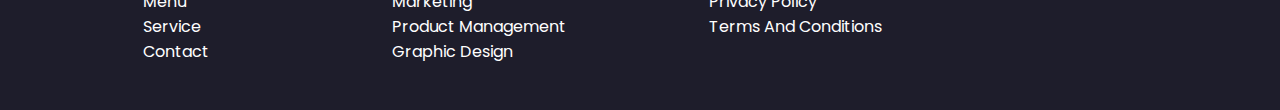
==== commit 4d9478df: "style: :lipstick: se usa @media" ====
--- a/index.html
+++ b/index.html
@@ -8,153 +8,140 @@
     <title>Document</title>
 </head>
 <body>
-    <aside>
-        <h1>CampusShop</h1>
-        <!-- <img src="storage/img/campusshop_azul.png" alt=""> -->
-        <nav>
-            <ul class="navigation">
-                <li><a href="index.html">Todos los productos</a></li>
-                <li><a href="abrigos.html">Abrigos</a></li>
-                <li><a href="camisetas.html">Camisetas</a></li>
-                <li><a href="pantalones.html">Pantalones</a></li>
-            </ul>
-        </nav>
-        <a href="carrito.html">Carrito</a>
-        <footer>© 2023 Camper</footer>
-    </aside>
-    <main>
-        <h2>Todos los productos</h2>
-        <section>
-            <article>
-                <img src="storage/img/abrigoWhiteMoerdeng.jpg" alt="">
+    <nav class="container">
+        <div class="content1" id="home">
+            <header class="header1">Foods</header>
+            <div class="cuadro1">
+                <h2>full website</h2>
+                <b>Foods the most precious thing</b>
+                <button>Today's Menu</button>
+            </div>
+        </div>
+        <div class="content2">
+            <header class="header2">
+                <ul>
+                    <li><a href="#home">home</a></li>
+                    <li><a href="#aboutUs">about</a></li>
+                    <li><a href="#foodMenu">menu</a></li>
+                    <li><a href="#service">service</a></li>
+                    <li><a href="#contact">contact</a></li>
+                </ul>
+            </header>
+            <div class="cuadro2">
+                <img src="storage/img/home.png" alt="">
+            </div>
+        </div>
+        <div class="content3">
+            <img src="storage/img/about.png" alt="">
+        </div>
+        <div class="content4" id="aboutUs">
+            <h3>About Us</h3>
+            <b>We speak the good food language</b>
+            <p>It is a long established fact that a 
+                be distracted by the readable content 
+                looking at its layout. The point of</p>
+            <button>Learn More</button>
+        </div>
+        <div class="content5" id="foodMenu">
+            <h3>Food Menu</h3>
+            <b>Fresh taste and grat price</b>
+            <div class="fila">
+                <img src="storage/img/food1.png" alt="">
+                <img src="storage/img/food2.png" alt="">
+                <img src="storage/img/food3.png" alt="">
                 <div>
-                    <h3>Abrigo 01</h3>
-                    <p>$ 1.000</p>
-                    <a href="">Agregar</a>
+                    <b>chicken burger</b>
+                    <p>tasty food</p>
+                    <b>$11.00</b>
                 </div>
-            </article>
-            <article>
-                <img src="storage/img/abrigoBlackMoerdeng.jpg" alt="">
                 <div>
-                    <h3>Abrigo 02</h3>
-                    <p>$ 1.000</p>
-                    <a href="">Agregar</a>
+                    <b>chicken burger</b>
+                    <p>tasty food</p>
+                    <b>$11.00</b>
                 </div>
-            </article>
-            <article>
-                <img src="storage/img/chaquetaBlueTagvasen.jpg" alt="">
                 <div>
-                    <h3>Abrigo 03</h3>
-                    <p>$ 1.000</p>
-                    <a href="">Agregar</a>
+                    <b>chicken burger</b>
+                    <p>tasty food</p>
+                    <b>$11.00</b>
                 </div>
-            </article>
-            <article>
-                <img src="storage/img/chaquetaEsquiMagcomsen.jpg" alt="">
+                
+            </div>
+        </div>
+        <div class="content6" id="service">
+            <h3>service</h3>
+            <b>We provide best food services</b>
+            <div class="fila">
+                <img src="storage/img/s1.png" alt="">
+                <img src="storage/img/s2.png" alt="">
+                <img src="storage/img/s3.png" alt="">
                 <div>
-                    <h3>Abrigo 04</h3>
-                    <p>$ 1.000</p>
-                    <a href="">Agregar</a>
+                    <b>Order</b>
+                    <p>It is a long established  
+                        be distracted by the readable 
+                        looking at its layout</p>
                 </div>
-            </article>
-            <article>
-                <img src="storage/img/camisetaBlueMagcomsen.jpg" alt="">
                 <div>
-                    <h3>Camiseta 01</h3>
-                    <p>$ 1.000</p>
-                    <a href="">Agregar</a>
+                    <b>Order</b>
+                    <p>It is a long established  
+                        be distracted by the readable 
+                        looking at its layout</p>
                 </div>
-            </article>
-            <article>
-                <img src="storage/img/camisetaGreenMagcomsen.jpg" alt="">
                 <div>
-                    <h3>Camiseta 02</h3>
-                    <p>$ 1.000</p>
-                    <a href="">Agregar</a>
+                    <b>Order</b>
+                    <p>It is a long established  
+                        be distracted by the readable 
+                        looking at its layout</p>
                 </div>
-            </article>
-            <article>
-                <img src="storage/img/pantalonBlueCqr.jpg" alt="imagen con tamaño modificado" width="189" height="264">
-                <div>
-                    <h3>Pantalon 01</h3>
-                    <p>$ 1.000</p>
-                    <a href="">Agregar</a>
-                </div>
-            </article>
-            <article>
-                <img src="storage/img/pantalonBrownCqr.jpg" alt="imagen con tamaño modificado" width="189" height="264">
-                <div>
-                    <h3>Pantalon 02</h3>
-                    <p>$ 1.000</p>
-                    <a href="">Agregar</a>
-                </div>
-            </article>
-
-            <article>
-                <img src="storage/img/camisaGym1.jpg" alt="">
-                <div>
-                    <h3>Camiseta 03</h3>
-                    <p>$ 1.000</p>
-                    <a href="">Agregar</a>
-                </div>
-            </article>
-            <article>
-                <img src="storage/img/camisetaBrownWdirara.jpg" alt="">
-                <div>
-                    <h3>Camiseta 04</h3>
-                    <p>$ 1.000</p>
-                    <a href="">Agregar</a>
-                </div>
-            </article>
-            <article>
-                <img src="storage/img/camisetaPokemon.jpg" alt="">
-                <div>
-                    <h3>Abrigo 03</h3>
-                    <p>$ 1.000</p>
-                    <a href="">Agregar</a>
-                </div>
-            </article>
-            <article>
-                <img src="storage/img/camisetaGym1.jpg" alt="">
-                <div>
-                    <h3>Abrigo 04</h3>
-                    <p>$ 1.000</p>
-                    <a href="">Agregar</a>
-                </div>
-            </article>
-            <article>
-                <img src="storage/img/camuflado.jpg" alt="">
-                <div>
-                    <h3>Pantalon 03</h3>
-                    <p>$ 1.000</p>
-                    <a href="">Agregar</a>
-                </div>
-            </article>
-            <article>
-                <img src="storage/img/jeanHungson.jpg" alt="">
-                <div>
-                    <h3>Pantalon 04</h3>
-                    <p>$ 1.000</p>
-                    <a href="">Agregar</a>
-                </div>
-            </article>
-            <article>
-                <img src="storage/img/jeanRoto.jpg" alt="">
-                <div>
-                    <h3>Pantalon 05</h3>
-                    <p>$ 1.000</p>
-                    <a href="">Agregar</a>
-                </div>
-            </article>
-            <article>
-                <img src="storage/img/pantalonBrownThwei.jpg" alt="">
-                <div>
-                    <h3>Pantalon 06</h3>
-                    <p>$ 1.000</p>
-                    <a href="">Agregar</a>
-                </div>
-            </article>
-        </section>
-    </main>
+            </div>
+        </div>
+        <div class="content7">
+            <div class="cuadro">
+                <h2>We make quality food
+                    Everyday</h2>
+                <button>learn more</button>
+            </div>
+        </div>
+        <footer class="foot" id="contact">
+            <div>
+                <h3>Menu Links</h3>
+                <ul>
+                    <li>home</li>
+                    <li>about</li>
+                    <li>menu</li>
+                    <li>service</li>
+                    <li>contact</li>
+                </ul>
+            </div>
+            <div>
+                <h3>our service</h3>
+                <ul>
+                    <li>web design</li>
+                    <li>web development</li>
+                    <li>marketing</li>
+                    <li>product management</li>
+                    <li>graphic design</li>
+                </ul>
+            </div>
+            <div>
+                <h3>information</h3>
+                <ul>
+                    <li>about us</li>
+                    <li>delivery information</li>
+                    <li>privacy policy</li>
+                    <li>terms and conditions</li>
+                </ul>
+            </div>
+            <div>
+                <h3>contact us</h3>
+                <ul>
+                    <li><img src="storage/img/facebook.svg" alt=""></li>
+                    <li><img src="storage/img/instagram.svg" alt=""></li>
+                    <li><img src="storage/img/twitter-x.svg" alt=""></li>
+                    <li><img src="storage/img/whatsapp.svg" alt=""></li>
+                </ul>
+            </div>
+        </footer>
+        </div>
+    </nav>
 </body>
 </html>--- a/css/style.css
+++ b/css/style.css
@@ -1,262 +1,317 @@
 @import url('https://fonts.googleapis.com/css2?family=Poppins:ital,wght@0,100;0,200;0,300;0,400;0,500;0,600;0,700;0,800;0,900;1,100;1,200;1,300;1,400;1,500;1,600;1,700;1,800;1,900&display=swap');
-@import url('variables.css');
-
-
-* {
+
+*{
     margin: 0;
     padding: 0;
-    box-sizing: border-box;
-    font-family: "Poppins", sans-serif;
-    scroll-behavior: smooth;
-    background-color: transparent;
-  }
-
-body {
-    width: auto;
-    padding: 2svh 3vw;
-    display: flex;
-    height: 100svh;
-    column-gap: 2vw;
-} 
-
-aside {
-    display:flex;
-    width: 25%;
-    flex-direction: column;
-    align-items: center;
-    padding: 3svh 2vw;
+    font-family: 'Poppins', sans-serif;
+    background: #1e1d2b;
+}
+
+.container{
+    width: 100vws;
+    height: 100hw;
+    display: grid;
+    grid-template-columns: 1fr 1fr;
+    grid-template-rows: 1fr 1fr 1fr;
+    color: #fff;
+}
+
+.content1, .content2, 
+.content3, .content4,
+.content5, .content6{
+    height: 100vh;
+}
+
+.header1 {
+    font-size: 2.5em;
+}
+
+.container .content1 header{
+    height: 30px;
+    text-transform: capitalize;
+    padding-inline-start: 10px;
+    color: #ff702a;
+}
+.container .content1 h2{
+    font-size: 3em;
+    color: #ff702a;
+    font-weight: 300;
+}
+.container .content2 header ul{
+    display: flex;
+    flex-direction: row;
+    list-style: none;
+    justify-content: space-around;
+    text-transform: capitalize;
+}
+.content1 .cuadro1{
+    height: 100vh;
+    display: flex;
+    flex-direction: column;
+    align-items: center;
+    justify-content: center;
+    padding: 20px 120px;
+    text-transform: capitalize;
+}
+.content1 .cuadro1 h2, b, button{
+    align-self: flex-start;
+    margin-top: 10px;
+}
+.content1 .cuadro1 button{
+    background: #ff702a;
+    border: none;
+    font-weight: 700;
+    padding: 5px;
+}
+
+.content2 div{
+    height: 100vh;
+    display: flex;
+    justify-content: center;
+    align-items: center;
+}
+.content2 img{
+    width: 400px;
+}
+.cuadro2{
+    grid-area: home img;
+}
+.content3 img{
+    height: 400px;
+}
+.content3{
+    display: flex;
+    justify-content: center;
+    align-items: center;
+}
+.content4{
+    display: flex;
+    flex-direction: column;
+    justify-content: center;
+    padding-right: 50px;
+}
+.content4 h3{
+    color: #ff702a;
+}
+.content4 b{
+    font-size: 2.5em;
+    text-transform: capitalize;
+}
+.content4 p{
+    font-weight: 600;
+}
+.content4 button{
+    background: #ff702a;
+    border: none;
+    font-weight: 700;
+    padding: 5px;
+}
+.content5{
+    grid-column: 1/3;
+    display: flex;
+    flex-direction: column;
+    align-items: center;
+    padding-top: 70px;
+}
+.content5 h3{
+    font-size: 1.2em;
+    color: #ff702a;
+}
+.content5 b{
+    font-size: 2.5em;
+    align-self: center;
+}
+.content5 .fila{
+    display: grid;
+    padding: 50px;
+    gap: 20px 50px;
+    grid-template-columns: 1fr 1fr 1fr;
+    grid-template-rows: 1fr 1fr;
+}
+.content5 .fila img{
+    display: flex;
+    align-items: center;
+    height: 220px;
+    background: #fff;
+}
+.content5 .fila div{
+    display: flex;
+    flex-direction: column;
+    text-transform: capitalize;
+}
+.content5 .fila div p{
+    align-self: center;
+}
+.content5 .fila div b:first-child{
+    font-size: 1em;
+}
+
+.content5 .fila div b:last-child{
+    color: #ff702a;
+    font-size: 1em;
+    margin: 0;
+}
+.content6{
+    grid-column: 1/3;
+    display: flex;
+    flex-direction: column;
+    align-items: center;
+}
+.content6 b{
+    display: flex;
+    font-size: 2.5em;
+    align-self: center;
+}
+.content6 .fila{
+    display: grid;
+    padding: 50px;
+    gap: 20px 50px;
+    grid-template-columns: 1fr 1fr 1fr;
+    grid-template-rows: 1fr 1fr;
+}
+
+.content6 .fila img{
+    display: flex;
+    align-items: center;
+    height: 220px;
+    justify-self: center;
+}
+.content6 .fila div{
+    display: flex;
+    flex-direction: column;
+    text-transform: capitalize;
+}
+.content6 .fila div b{
+    color: #ff702a;
+}
+.content6 .fila div p{
+    text-align: center;
+}
+
+.content6 h3{
+    color: #ff702a;
+}
+
+.content7{
+    height: 100vh;
+    grid-column: 1/3;
+    display: flex;
+    flex-direction: column;
+    align-items: center;
+    justify-content: center;
+}
+.content7 .cuadro{
+    display: flex;
+    justify-content: center;
+    flex-direction: column;
+    align-items: center;
+    height: 300px;
+    width: 70%;
+    background: #ffefe8;
+}
+.content7 .cuadro h2{
+    color: #000;
+    background: #ffefe8;
+}
+.content7 .cuadro button{
+    align-self: center;
+    background: #ff702a;
+    text-transform: capitalize;
+    border: 0;
+    padding: 5px 10px;
+    color: #fff;
+}
+
+.foot{
+    display: flex;
+    justify-content: space-evenly;
+    height: 200px;
+    grid-column: 1/3;
+    grid-template-columns: repeat(4, 1fr);
+    text-transform: capitalize;
+}
+.foot div ul{
+    list-style: none;
+}
+
+.foot div:last-child ul {
+    display: flex;
     justify-content: space-between;
-    background: var(--primary-color);
-    border-start-start-radius: 4%;
-}
-
-aside a {
-    display: flex;
-}
-
-aside .borderCarrito {
-    background: var(--secundary-color);
-    /* border: black solid; */
-    font-weight: 600;
-    border-radius: 10px;
-}
-
-aside img {
-    width: 200px;
-}
-
-main {
-    width: 75%;
-    overflow-y: scroll;
-    padding: 3svh 2vw;
-    border-radius: 3%;
-}
-
-main section {
-    display:grid;
-    grid-template-columns: repeat(auto-fit, minmax(240px,1fr));
-    grid-template-rows: auto;
-    gap: 2svh 2vw;
-}
-
-main section article {
-    border-top-left-radius: 2em;
-    border-top-right-radius: 2em;
-    border: 2px solid black;
-    width: 60%;
-}
-
-main section article img {
-    width: 100%;
-    max-height: max-content;
-    border-top-left-radius: 2em;
-    border-top-right-radius: 2em;
-}
-
-h2 {
-    position: fixed;
-    color: var(--secundary-color);
-}
-
-.navigation li {
-    padding: 1.2em 0;
-}
-
-.navigation_abrigos li {
-    padding: 1.2em 0;
-}
-
-.navigation_camisetas li {
-    padding: 1.2em 0;
-}
-
-.navigation_pantalones li {
-    padding: 1.2em 0;
-}
-
-.navigation_carrito {
-    padding: 1.2em 0;
-}
-
-.navigation li:first-child {
-    background: lightblue;
-    /* border: black solid; */
-    font-weight: 600;
-    border-radius: 10px;
-}
-
-.navigation li:first-child a {
-    background: var(--secundary-color);
-    /* border: black solid; */
-    font-weight: 600;
-    border-radius: 10px;
-}
-
-.navigation_abrigos li:nth-child(2) a {
-    background: var(--secundary-color);
-    /* border: black solid; */
-    font-weight: 600;
-    border-radius: 10px;
-}
-
-.navigation_camisetas li:nth-child(3) a {
-    background: var(--secundary-color);
-    /* border: black solid; */
-    font-weight: 600;
-    border-radius: 10px;
-}
-
-.navigation_pantalones li:last-child a {
-    background: var(--secundary-color);
-    /* border: black solid; */
-    font-weight: 600;
-    border-radius: 10px;
-}
-
-aside .backg  {
-    background: var(--secundary-color);
-    /* border: black solid; */
-    font-weight: 600;
-    border-radius: 10px;
-}
-
-li {
-    list-style: none;
-}
-
-main section article div {
-    width: 100%;
-    border-radius: 0 0 2em 2em;
-    box-sizing: border-box;
-    display: flex;
-    flex-direction: column;
-    flex-wrap: wrap;
-    padding: 1em 2em;
-}
-
-main section article div a {
-    margin-left: auto;
-}
-
-a {
-    text-decoration: none;
-    border: var(--secundary-color) solid;
-    border-radius: 10px;
-}
-
-
-
-main section article div a {
-    align-self: end;
-    border-radius: 2em;
-    padding: 0.5em 1em;
-    background: rgb(248, 186, 71);
-    /* border: 1px dashed red; */
-    /* background-color: blue; */
-}
-
-/* carrito --------------------------------------------------------------------------------*/
-
-
-.carrito_vw {
-    display: flex;
-    flex-direction: column;
-    width: 600px;
-    /* padding-right:300px ; */
-}
-
-.carrito_vw article {
-    display: grid;
-    grid-template-columns: 1fr 1fr 1fr 1fr 1fr .5fr;
-    grid-template-rows: 1fr;
-    width: 600px;
-}
-
-.carrito article div {
-    font-size: 0.7em;
-    padding: 10px 20px;
-    justify-content: center;
-}
-
-
-.carrito article div:nth-child(3) {
-    width: 80px;
-}
-
-.carrito_vw img {
-    /* display: flex; */
-    height: 90px;
-    /* align-items: center; */
-}
-
-.carrito_vw img:last-child {
-    height: 30px;
-    width: 30px;
-}
-
-.trash {
-    height: 30px;
-    width: 30px;
-    background: transparent;
-    border: transparent;
-    margin: 0;
-    padding: 0;
-}
-
-aside .navigation_carrito {
-    width: 169px;
-    height: 277px;
-}
-
-aside .navigation_carrito ul {
-    width: 169px;
-    height: 277px;
-}
-
-.navigation_carrito {
-    display: flex;
-    flex-direction: column;
-    justify-content: space-between;
-}
-
-.carrito_vw div {
-    display: flex;
-    justify-content: space-between;
-}
-.carrito_vw div a {
-    display: flex;
-    align-items: center;
-}
-
-#confirm-payment {
-    display: flex;
-    align-items: center;
-    /* background: orange; */
-    gap: 2em;
-    border: black solid;
-    border-radius: 15px;
-}
-
-#confirm-payment a {
-    background: var(--secundary-color);
-}
+}
+
+@media (max-width:400px) {
+
+    *{
+        width: 100svw;
+        padding: 0;
+        margin: 0;
+    }
+
+    
+    /* .container{
+        width: unset;
+        height: unset;
+        display: unset;
+        grid-template-columns: unset;
+        grid-template-rows: unset;
+        color: unset;
+    }
+
+    .content1, .content2, 
+    .content3, .content4,
+    .content5, .content6{
+    height: unset;
+    } */
+
+    .content1{
+        width: 100svw;
+        display: flex;
+        flex-direction: column;
+        
+    }
+
+    .cuadro1{
+        display: flex;
+        flex-direction: column;
+        justify-content: center;
+        align-items: center;
+    }
+
+    .cuadro1 button{
+        width: 30%;
+    }
+
+    .cuadro2{
+        display: flex;
+        justify-content: center;
+    }
+
+    .cuadro2 img{
+        width: 60%;
+    }
+
+    .content3{
+        display: flex;
+        justify-content: center;
+        align-items: center;
+    }
+    .content3 img{
+        width: 60%;
+    }
+
+    .content4{
+        display: flex;
+        flex-direction: column;
+        justify-content: center;
+        text-align: center;
+    }
+    .content4 button{
+        width: 30%;
+        align-self: center;
+    }
+
+
+
+
+
+}